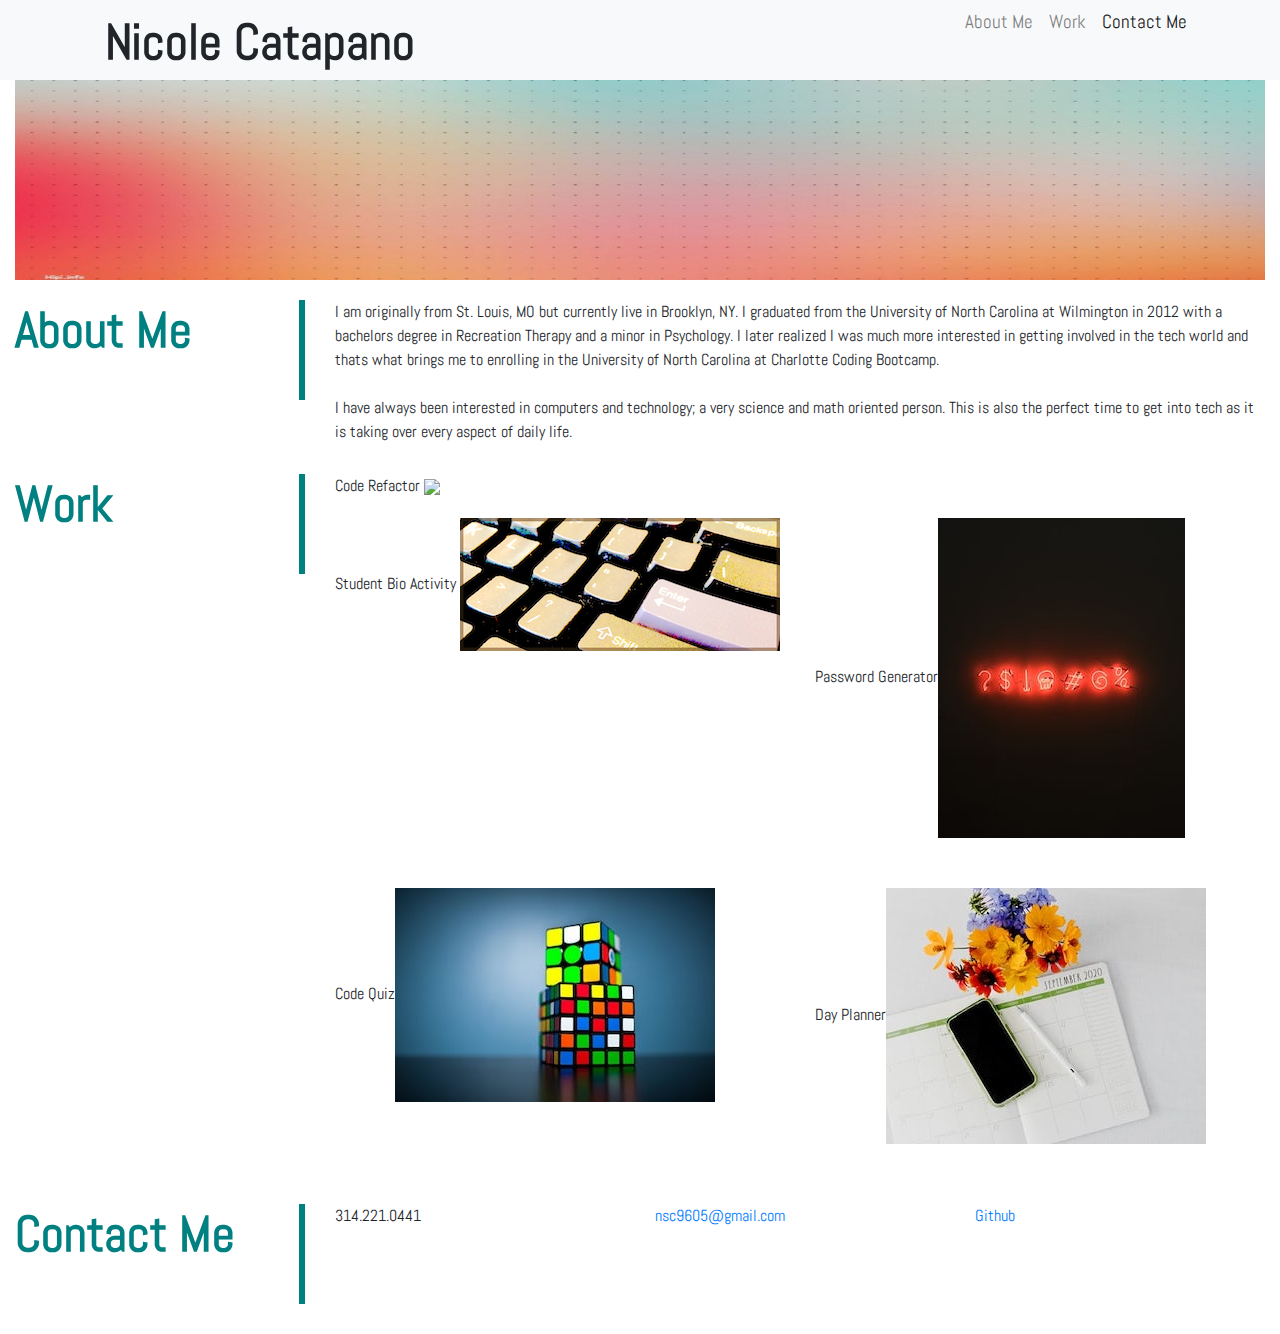
==== new-index.html @ 7c636a08 "updated photos, boxing, and cleaned up css." ====
<!DOCTYPE html>
<html>
<head>
    <meta charset="UTF-8">
    <meta name="viewport" content="width=device-width, initial-scale=1.0">
    <title>Portfolio</title>
    <link rel="stylesheet" href="https://stackpath.bootstrapcdn.com/bootstrap/4.3.1/css/bootstrap.min.css">
    <link rel="stylesheet" href="https://use.fontawesome.com/releases/v5.8.1/css/all.css" integrity="sha384-50oBUHEmvpQ+1lW4y57PTFmhCaXp0ML5d60M1M7uH2+nqUivzIebhndOJK28anvf" crossorigin="anonymous">
    <link rel="stylesheet" href="new-style.css">
    <link href="https://fonts.googleapis.com/css2?family=Abel&family=Architects+Daughter&family=Shadows+Into+Light&display=swap" rel="stylesheet">

</head>

<body>
        <!-- Header -->
        <nav class="navbar navbar-expand-lg navbar-light bg-light">
            <div class="container">
              <!-- Brand and toggle get grouped for better mobile display -->
              <a class="navbar-brand title" id="logo">Nicole Catapano</a>
              <button class="navbar-toggler" type="button" data-toggle="collapse" data-target="#navbarTogglerDemo01"
                aria-controls="navbarTogglerDemo01" aria-expanded="false" aria-label="Toggle navigation">
                <span class="navbar-toggler-icon"></span>
              </button>
              <!-- Collect the nav links, forms, and other content for toggling -->
              <div class="collapse navbar-collapse" id="navbarTogglerDemo01">
                <ul class="navbar-nav ml-auto mt-2 mt-lg-0">
                  <li class="nav-item">
                    <a class="nav-link" href="#aboutme">About Me</a>
                  </li>
                  <li class="nav-item">
                    <a class="nav-link" href="#work">Work</a>
                  </li>
                  <li class="nav-item active">
                    <a class="nav-link" href="#contactme">Contact Me</a>
                  </li>
                </ul>
              </div>
              <!-- /.navbar-collapse -->
            </div>
            <!-- /.container -->
          </nav>


          <div class="container-fluid">
            <div class="" style="max-height: 200px; width: 100%;" >
                <img style="max-height: 200px; min-width: 100%;"  src="./Assets/images/banner2.jpg" alt="">
            </div>

            <!--this is aboout me row-->
            <div class="row divPadding" id="aboutme">
            
                <div class="col-3">
                    <h1 class="float-left title">
                        About Me
                    </h1>
                    <div class="verticalLine float-right"></div>
                </div>
                
                <div class="col-9">
                    I am originally from St. Louis, MO but currently live in Brooklyn, NY. I graduated from the University of North Carolina at Wilmington in 2012 with a bachelors degree in Recreation Therapy and a minor in Psychology. I later realized I was much more interested in getting involved in the tech world and thats what brings me to enrolling in the University of North Carolina at Charlotte Coding Bootcamp.
                <br>
                <br>
                I have always been interested in computers and technology; a very science and math oriented person. This is also the perfect time to get into tech as it is taking over every aspect of daily life.
                </div>
            
            </div>


 <!--this is work row-->
            <div class="row divPadding" id="work">
            
                <div class="col-3">
                    <h1 class="float-left title">
                        Work
                    </h1>
                    <div class="verticalLine float-right"></div>
                </div>

                <div class="col-9">

                    <div class="row">
                        <div class="col-12">
                          <div>Code Refactor<a href="https://nsc9605.github.io/Homework-1/">
                            <img src="./Assets/images/code-ref.jpg"/></a></div>
                        </div>
                        <div class="col-6 float-left divPadding">
                            Student Bio Activity<a href="https://github.com/nsc9605/Student-Bio-Activity.git">
                <img src="./Assets/images/Keyboard_subpage_photo.jpg"/></a>
                        </div>
                        <div class="col-6 float-right divPadding">
                            Password Generator<img src="./Assets/images/pswd.jpeg"/>
                        </div>
                        <div class="col-6 float-left divPadding">
                            Code Quiz<img src="./Assets/images/quiz.jpeg"/>
                        </div>
                        <div class="col-6 float-center divPadding">
                            Day Planner<img src="./Assets/images/planner.jpeg"/>
                        </div>
                    </div>

                </div>
            
            </div>




            <!--this is aboout me row-->
            <div class="row divPadding" id="contactme">
            
                <div class="col-3">
                    <h1 class="float-left title">
                        Contact Me
                    </h1>
                    <div class="verticalLine float-right"></div>
                </div>

                <div class="col-3">
                    314.221.0441
                </div>
                <div class="col-3">
                    <a href="mailto:nsc9605@gmail.com">nsc9605@gmail.com</a>
                </div>
                <div class="col-3">
                    <a href="https://github.com/nsc9605">Github</a>
                </div>
            
            </div>




          </div>



<!-- 
<div class="flex-container" id="contactme">
  <div style="flex-grow: 1">
    <h4>Contact Me</h4> 
  </div>
</div>
  <div style="flex-grow: 8" class="contact-me" id="contact-me">
    <p>
        <ul>
            <li>314.221.0441</li>
            <li><a href="mailto:nsc9605@gmail.com">nsc9605@gmail.com</a></li>
            <li><a href="https://github.com/nsc9605">Github</a></li>
            <li></li>
        </ul>
    </p>
  </div>
</div>

<footer> Nicole Catapano 2020</footer> -->

<script src="https://code.jquery.com/jquery-3.4.1.min.js"></script>
<script src="https://cdnjs.cloudflare.com/ajax/libs/moment.js/2.24.0/moment.min.js"></script>
</body>
</html>
---- new-style.css ----
* {
    box-sizing: border-box;
  }
  
:root {
      --white: #ffffff;
  }
/* Style the body */
body {
    font-family: 'Abel', sans-serif;
    margin: 0;
  }

.verticalLine{
  border-left: 6px solid teal;
  height: 100px;
}
  
.title{
  font-size: 50px;
  font-weight: bold;
  color: teal;

}

.col-6 {
  border-color: wheat;
  border-radius: 20%;
}

.divPadding{
  margin-bottom: 30px;
  margin-top: 20px;
}
  /* Header/logo Title */
header {
    padding: 20px;
    text-align: left;
    flex: wrap;
    background-image: url(https://www.everynation.org/wp-content/uploads/2018/02/Monthly-Website-Header-background.jpg);
    color: var(--white);
    font-size: 30px;
    font-family: 'Abel', sans-serif;
  }
  
nav {
    flex: wrap;
    height: 80px;
    display: inline-block;
    justify-content: right;
    text-align: right;

}

  /* Style the navigation bar links */
nav a {
   text-decoration: none;
   font-size: 1.2rem;
   color: white;
   height: 80px;
   display: flex;
   text-align: right;
   justify-content: right;
   align-items: right;
   padding: 14px 20px;

  }
  
  /* Change color on hover */
nav a:hover {
    background-color: rgb(84, 208, 230);
    color: var (var(--white));
  }


h2, h3, h4 {
    padding: 20px;
    margin: 5px;
    float: left;
    text-align: right;
    font-family: 'Abel', sans-serif;
    font-weight: bolder;
    font-size: 40px;
    line-height: 40px;
  }

p {
    float: left;
    font-size: 20px;
    font-family: 'Abel', sans-serif;
    margin: 10px;
    text-align: left;
    margin-right: auto;
    width: 45%;
    flex: 50%;
    padding: 35px;
    line-height: 1.6;
  }

  /* Responsive layout - when the screen is less than 700px wide, make the two columns stack on top of each other instead of next to each other */
@media screen and (max-width: 700px) {
    .flex-container, .navbar {   
      flex-direction: row;
    }

  footer {
    padding: 40px;
    text-align: left;
    font-family: 'Abel', sans-serif;
    clear: both;
    display: inline-block;
    list-style: none;
    margin-right: 15px;
  }

  @import url("https://fonts.googleapis.com/css?family=Lato:100,300,400,700,900");
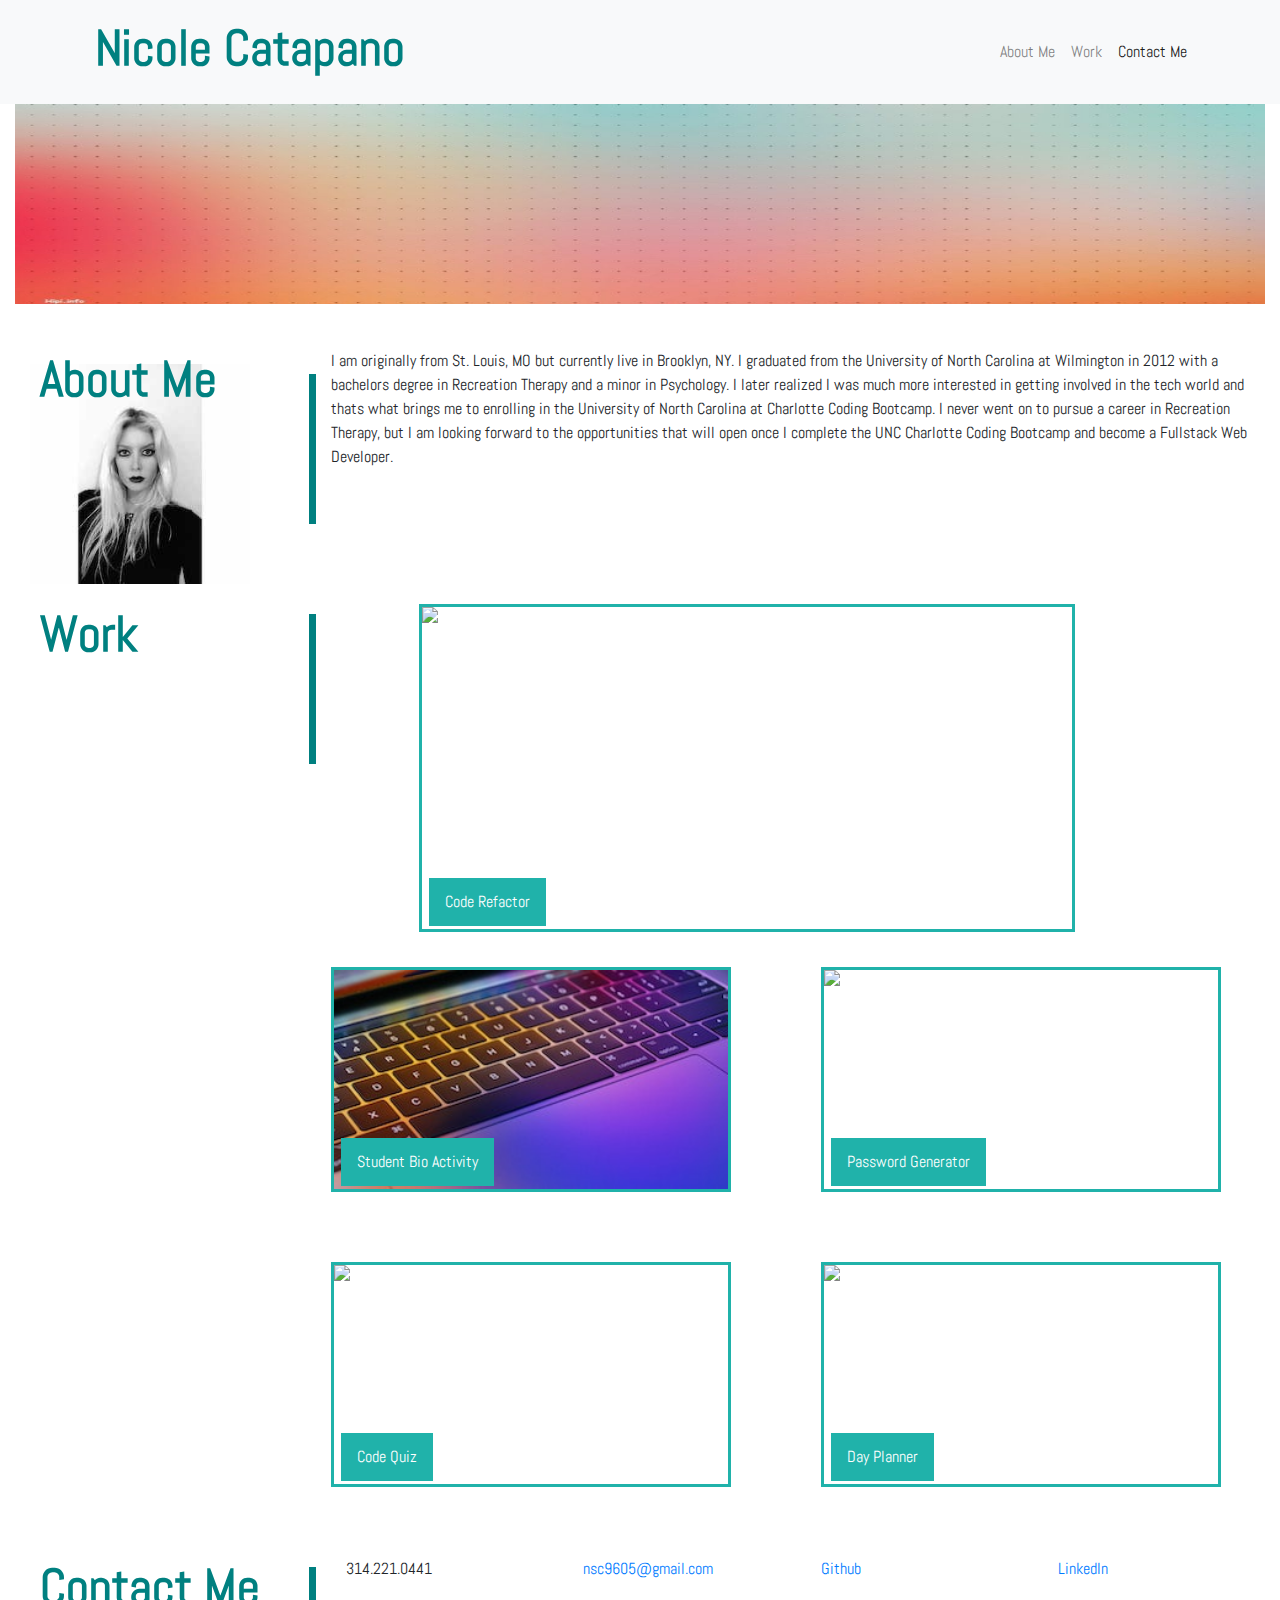
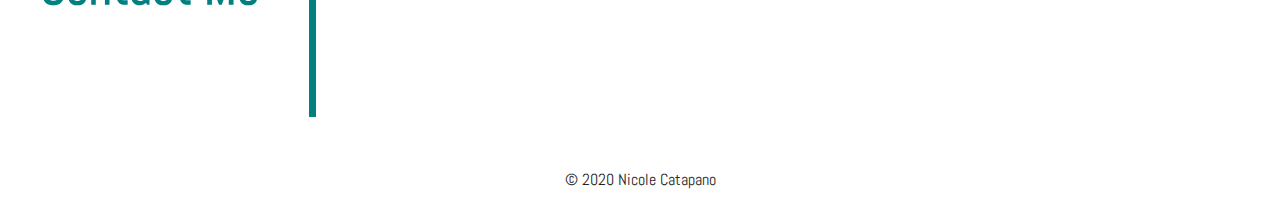
==== commit 589bebc9: "final touches on html, css and starting readme file" ====
--- a/new-index.html
+++ b/new-index.html
@@ -3,7 +3,7 @@
 <head>
     <meta charset="UTF-8">
     <meta name="viewport" content="width=device-width, initial-scale=1.0">
-    <title>Portfolio</title>
+    <title>Responsive Portfolio</title>
     <link rel="stylesheet" href="https://stackpath.bootstrapcdn.com/bootstrap/4.3.1/css/bootstrap.min.css">
     <link rel="stylesheet" href="https://use.fontawesome.com/releases/v5.8.1/css/all.css" integrity="sha384-50oBUHEmvpQ+1lW4y57PTFmhCaXp0ML5d60M1M7uH2+nqUivzIebhndOJK28anvf" crossorigin="anonymous">
     <link rel="stylesheet" href="new-style.css">
@@ -16,13 +16,12 @@
         <nav class="navbar navbar-expand-lg navbar-light bg-light">
             <div class="container">
               <!-- Brand and toggle get grouped for better mobile display -->
-              <a class="navbar-brand title" id="logo">Nicole Catapano</a>
-              <button class="navbar-toggler" type="button" data-toggle="collapse" data-target="#navbarTogglerDemo01"
-                aria-controls="navbarTogglerDemo01" aria-expanded="false" aria-label="Toggle navigation">
-                <span class="navbar-toggler-icon"></span>
-              </button>
-              <!-- Collect the nav links, forms, and other content for toggling -->
+              <h1 class="title left">
+                Nicole Catapano
+              </h1>
+             <!-- Collect the nav links, forms, and other content for toggling -->
               <div class="collapse navbar-collapse" id="navbarTogglerDemo01">
+               
                 <ul class="navbar-nav ml-auto mt-2 mt-lg-0">
                   <li class="nav-item">
                     <a class="nav-link" href="#aboutme">About Me</a>
@@ -34,38 +33,41 @@
                     <a class="nav-link" href="#contactme">Contact Me</a>
                   </li>
                 </ul>
+                
               </div>
               <!-- /.navbar-collapse -->
             </div>
             <!-- /.container -->
           </nav>
 
-
+          <!-- Full width container of entire page to be-->   
           <div class="container-fluid">
             <div class="" style="max-height: 200px; width: 100%;" >
-                <img style="max-height: 200px; min-width: 100%;"  src="./Assets/images/banner2.jpg" alt="">
+              <img style="max-height: 200px; min-width: 100%;"  src="./Assets/images/banner2.jpg">
+              <div class="col-3 img">
+                <img src="./Assets/images/Image from iOS.jpg"/>
+              </div>
             </div>
+            
 
             <!--this is aboout me row-->
             <div class="row divPadding" id="aboutme">
-            
+            <!-- Column-3 holds the h1 of each row -->
                 <div class="col-3">
-                    <h1 class="float-left title">
-                        About Me
+                    <h1 class="float-left title img">
+                      About Me
                     </h1>
-                    <div class="verticalLine float-right"></div>
+                <!-- VerticalLine element in each .col-3 div to separate the heading from the contnent -->
+                  <div class="verticalLine float-right divPadding"></div>
                 </div>
-                
+                <!-- Column-9 holds the main/info of each row -->
                 <div class="col-9">
-                    I am originally from St. Louis, MO but currently live in Brooklyn, NY. I graduated from the University of North Carolina at Wilmington in 2012 with a bachelors degree in Recreation Therapy and a minor in Psychology. I later realized I was much more interested in getting involved in the tech world and thats what brings me to enrolling in the University of North Carolina at Charlotte Coding Bootcamp.
-                <br>
-                <br>
-                I have always been interested in computers and technology; a very science and math oriented person. This is also the perfect time to get into tech as it is taking over every aspect of daily life.
+                    I am originally from St. Louis, MO but currently live in Brooklyn, NY. I graduated from the University of North Carolina at Wilmington in 2012 with a bachelors degree in Recreation Therapy and a minor in Psychology. I later realized I was much more interested in getting involved in the tech world and thats what brings me to enrolling in the University of North Carolina at Charlotte Coding Bootcamp. I never went on to pursue a career in Recreation Therapy, but I am looking forward to the opportunities that will open once I complete the UNC Charlotte Coding Bootcamp and become a Fullstack Web Developer.
                 </div>
             
             </div>
 
-
+          
  <!--this is work row-->
             <div class="row divPadding" id="work">
             
@@ -79,22 +81,41 @@
                 <div class="col-9">
 
                     <div class="row">
-                        <div class="col-12">
-                          <div>Code Refactor<a href="https://nsc9605.github.io/Homework-1/">
-                            <img src="./Assets/images/code-ref.jpg"/></a></div>
+                      
+                        <div class="col-12 img center item"> <!-- Col-12 image larger then the rest, and item to allow work title to be on photo -->
+                          <p class="label">
+                            Code Refactor
+                          </p>
+                            <a href="https://nsc9605.github.io/Homework-1/">
+                            <img src="./Assets/images/code-ref.jpg"/></a>
                         </div>
-                        <div class="col-6 float-left divPadding">
-                            Student Bio Activity<a href="https://github.com/nsc9605/Student-Bio-Activity.git">
-                <img src="./Assets/images/Keyboard_subpage_photo.jpg"/></a>
+                        <div class="col-6 img float-left divPadding item">
+                          <p class="label">
+                            Student Bio Activity
+                          </p>
+                            <a href="file:///Users/nikicatapano/UNCC%20BCS/PREWORK_NSC/prework-about-me/index.html">
+                            <img src="./Assets/images/keyboard.jpg"/></a>
                         </div>
-                        <div class="col-6 float-right divPadding">
-                            Password Generator<img src="./Assets/images/pswd.jpeg"/>
+                        <div class="col-6 img float-left divPadding item">
+                          <p class="label">
+                            Password Generator
+                          </p>  
+                            <a>
+                            <img src="./Assets/images/passlock.jpeg"/></a>
                         </div>
-                        <div class="col-6 float-left divPadding">
-                            Code Quiz<img src="./Assets/images/quiz.jpeg"/>
+                        <div class="col-6 img float-left divPadding item">
+                          <p class="label">
+                            Code Quiz
+                          </p>
+                            <a>
+                            <img src="./Assets/images/quizz.jpeg"/></a>
                         </div>
-                        <div class="col-6 float-center divPadding">
-                            Day Planner<img src="./Assets/images/planner.jpeg"/>
+                        <div class="col-6 float-center divPadding item">
+                          <p class="label">
+                            Day Planner
+                            </p>
+                            <a>
+                            <img src="./Assets/images/planner.png"/></a>
                         </div>
                     </div>
 
@@ -115,46 +136,33 @@
                     <div class="verticalLine float-right"></div>
                 </div>
 
-                <div class="col-3">
+            <div class="col-9">
+
+                <div class="col-3 float-left">
                     314.221.0441
                 </div>
-                <div class="col-3">
+                <div class="col-3 float-left">
                     <a href="mailto:nsc9605@gmail.com">nsc9605@gmail.com</a>
                 </div>
-                <div class="col-3">
+                <div class="col-3 float-left">
                     <a href="https://github.com/nsc9605">Github</a>
+                </div>
+                <div class="col-3 float-left">
+                    <a href="www.linkedin.com/in/nicole-catapano-4686951b0">LinkedIn</a>
                 </div>
             
             </div>
+          </div>
+</body>
 
-
-
-
-          </div>
-
-
-
-<!-- 
-<div class="flex-container" id="contactme">
-  <div style="flex-grow: 1">
-    <h4>Contact Me</h4> 
-  </div>
-</div>
-  <div style="flex-grow: 8" class="contact-me" id="contact-me">
-    <p>
-        <ul>
-            <li>314.221.0441</li>
-            <li><a href="mailto:nsc9605@gmail.com">nsc9605@gmail.com</a></li>
-            <li><a href="https://github.com/nsc9605">Github</a></li>
-            <li></li>
-        </ul>
-    </p>
-  </div>
-</div>
-
-<footer> Nicole Catapano 2020</footer> -->
+<!-- Footer -->
+<footer class="page-footer">
+    <!-- Copyright -->
+       <div class="footer-copyright text-center py-3">© 2020 Nicole Catapano</div>
+    <!-- Copyright -->
+</footer>
+</html>
 
 <script src="https://code.jquery.com/jquery-3.4.1.min.js"></script>
 <script src="https://cdnjs.cloudflare.com/ajax/libs/moment.js/2.24.0/moment.min.js"></script>
-</body>
-</html>
+
--- a/new-style.css
+++ b/new-style.css
@@ -1,117 +1,162 @@
+/* variable function for repeated use */
+:root {
+  --white: #ffffff;
+  --seagreen: lightseagreen;
+  }
 
 * {
     box-sizing: border-box;
   }
-  
-:root {
-      --white: #ffffff;
-  }
+
+/* formats for each header section */
+h1 {
+  float: left;
+  font-size: 50px;
+  font-weight: bold;
+  color: teal;
+  float: right;
+  padding: 10px;
+}
+
+
 /* Style the body */
 body {
     font-family: 'Abel', sans-serif;
     margin: 0;
+    padding: 0;
   }
 
+/* rules for the vertical line for each section */
 .verticalLine{
-  border-left: 6px solid teal;
-  height: 100px;
+  border-left: 7px solid teal;
+  height: 150px;
+  margin-top: 20px;
 }
-  
+
+/* Controling size and format for the h1 titles */
 .title{
   font-size: 50px;
   font-weight: bold;
   color: teal;
-
+  float: right;
+  padding: 10px;
 }
 
-.col-6 {
-  border-color: wheat;
-  border-radius: 20%;
+/* only rules for the image */
+.col-3 img {
+  align-items: left; 
+  margin-top: 30px;
+  margin-bottom: 40px;
+  padding-top: 30px;
+  max-height: 250px;
+  max-width: 250px; 
+  margin-right: 75%;
 }
 
-.divPadding{
-  margin-bottom: 30px;
-  margin-top: 20px;
-}
-  /* Header/logo Title */
-header {
-    padding: 20px;
-    text-align: left;
-    flex: wrap;
-    background-image: url(https://www.everynation.org/wp-content/uploads/2018/02/Monthly-Website-Header-background.jpg);
-    color: var(--white);
-    font-size: 30px;
-    font-family: 'Abel', sans-serif;
-  }
-  
-nav {
-    flex: wrap;
-    height: 80px;
-    display: inline-block;
-    justify-content: right;
-    text-align: right;
-
+/* overall justifications for column-9 */
+.col-9 {
+  top: 10px;
+  padding: 0px;
 }
 
-  /* Style the navigation bar links */
-nav a {
-   text-decoration: none;
-   font-size: 1.2rem;
-   color: white;
-   height: 80px;
-   display: flex;
-   text-align: right;
-   justify-content: right;
-   align-items: right;
-   padding: 14px 20px;
+/* overall column-12 justifications */
+.col-12 {
+  justify-content: center;
+  margin-left: 9%;
+}
 
-  }
+/* format for image box in column-12 */
+.col-12 img {
+  border-color: var(--seagreen);
+  border-style: solid;
+  align-items: center;
+  max-width: 656px;
+  max-height: 328px;
+  min-width: 656px;
+  min-height: 328px;
+}
+
+
+.col-6 {
+  justify-content: space-around;
+  flex-wrap: wrap;
+}
+
+/* Properties for the photos in the boxes in "Work" section */
+.col-6 img {
+  border-color: var(--seagreen);
+  border-style: solid;
+  max-width: 400px;
+  max-height: 225px;
+  min-width: 400px;
+  min-height: 225px;
+  flex: 0 0 0;
+}
+
+/* Padding per each div column */
+.divPadding{
+  margin-bottom: 35px;
+  margin-top: 35px;
+  margin-left: 0;
+}
+
+/* to place the item on the image as in text */
+.item > img {
+  width: 100%;
+  height: auto;
+  display: block; /* to get rid of whitespace */
+  position: relative;
   
-  /* Change color on hover */
+}
+
+.label { /* Adding the text to be placed on the photo in work boxes*/
+  font-size: 1rem;
+  line-height: 3;
+  padding: 0 1rem;
+  position: absolute;
+  bottom: -10px;
+  left: 25px;
+  background-color: var(--seagreen);
+  color: var(--white);  
+}
+
+/* Change color on hover */
 nav a:hover {
-    background-color: rgb(84, 208, 230);
-    color: var (var(--white));
+    background-color: peachpuff;
+    
   }
 
-
-h2, h3, h4 {
-    padding: 20px;
-    margin: 5px;
-    float: left;
-    text-align: right;
-    font-family: 'Abel', sans-serif;
-    font-weight: bolder;
-    font-size: 40px;
-    line-height: 40px;
-  }
-
-p {
-    float: left;
-    font-size: 20px;
-    font-family: 'Abel', sans-serif;
-    margin: 10px;
-    text-align: left;
-    margin-right: auto;
-    width: 45%;
-    flex: 50%;
-    padding: 35px;
-    line-height: 1.6;
-  }
+.col- {
+  width: 100%;
+}
 
   /* Responsive layout - when the screen is less than 700px wide, make the two columns stack on top of each other instead of next to each other */
 @media screen and (max-width: 700px) {
-    .flex-container, .navbar {   
+    .row, .navbar, col {   
       flex-direction: row;
     }
 
+@media only screen and (max-width:800px) {
+      /* For tablets: */
+      .main {
+        width: 80%;
+        padding: 0;
+      }
+      .right {
+        width: 100%;
+      }
+    }
+
+@media only screen and (max-width:500px) {
+      /* For mobile phones: */
+      .menu, .main, .right {
+        width: 100%;
+    }
+/* Footer element formatting */
   footer {
-    padding: 40px;
-    text-align: left;
+    padding: 20px;
+    text-align: center;
     font-family: 'Abel', sans-serif;
-    clear: both;
-    display: inline-block;
-    list-style: none;
-    margin-right: 15px;
-  }
-
-  @import url("https://fonts.googleapis.com/css?family=Lato:100,300,400,700,900");
+    font-size: 20px;
+    position: fixed;
+  }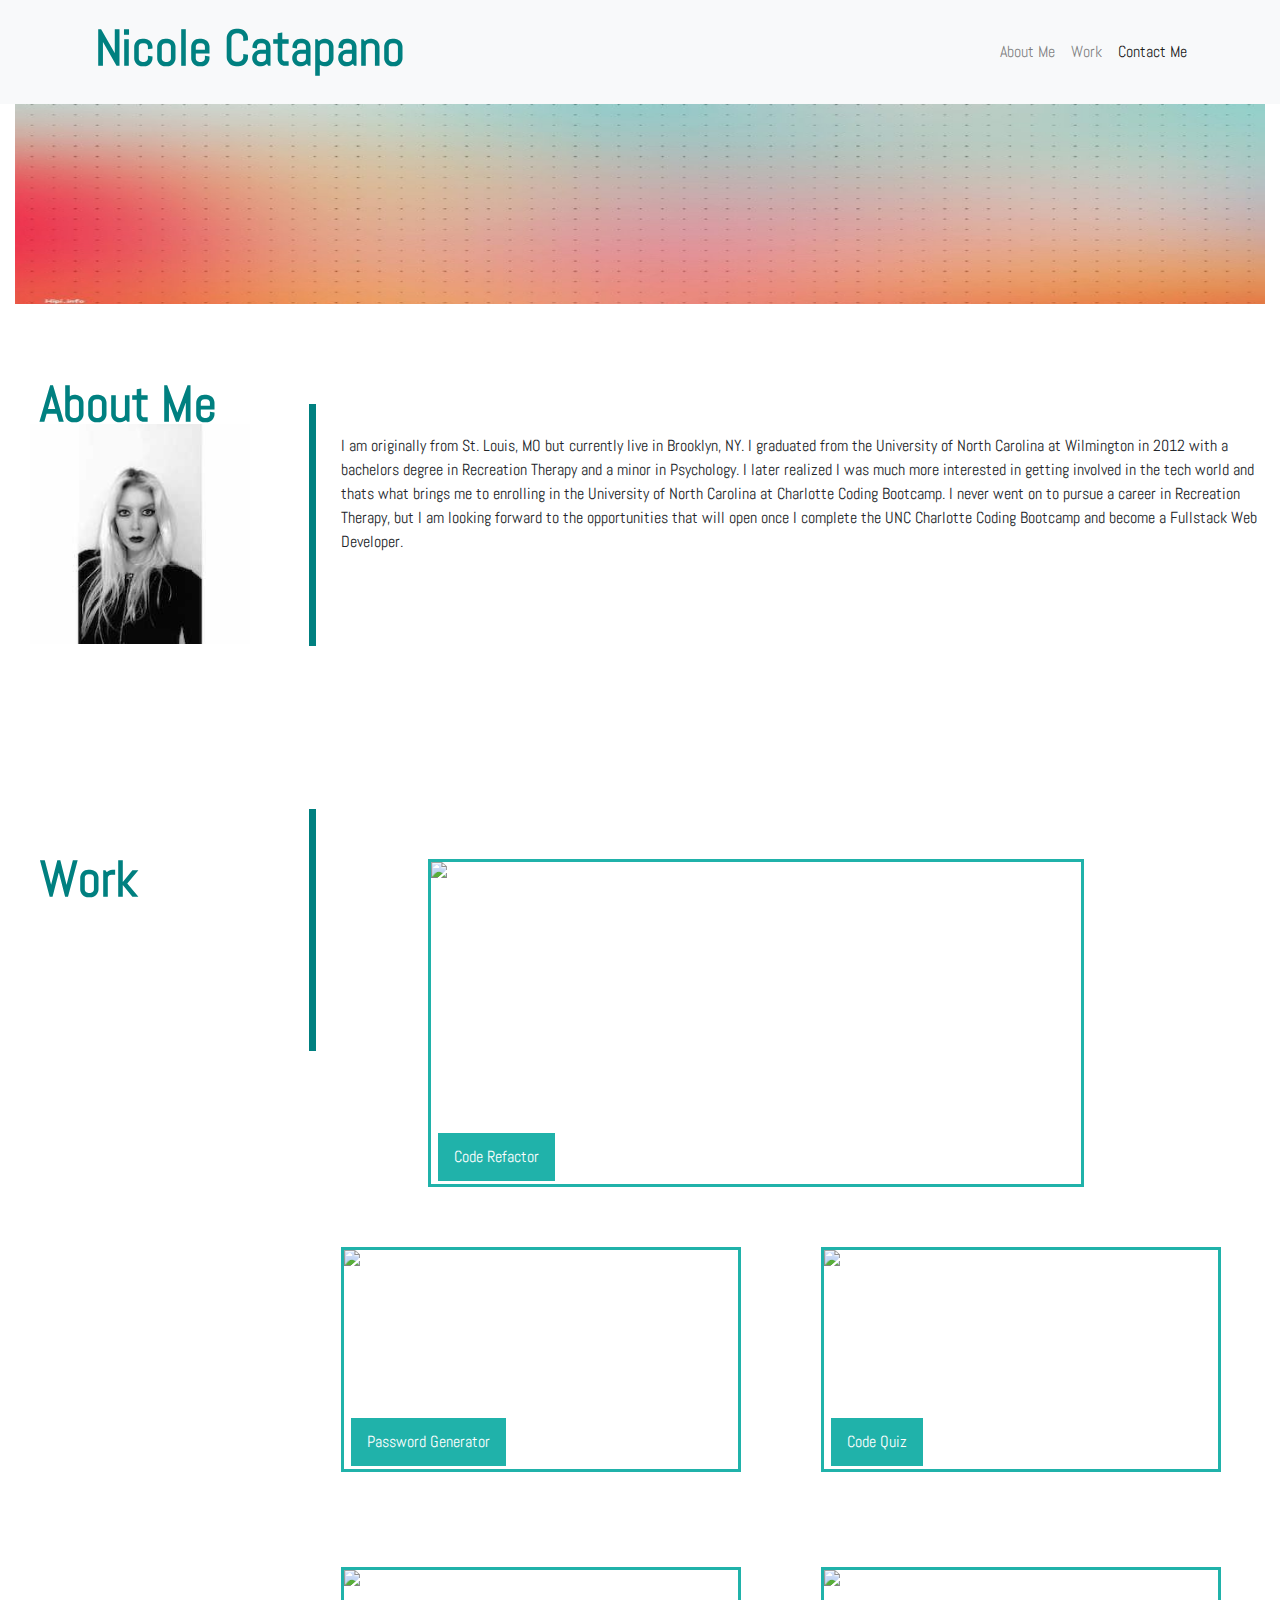
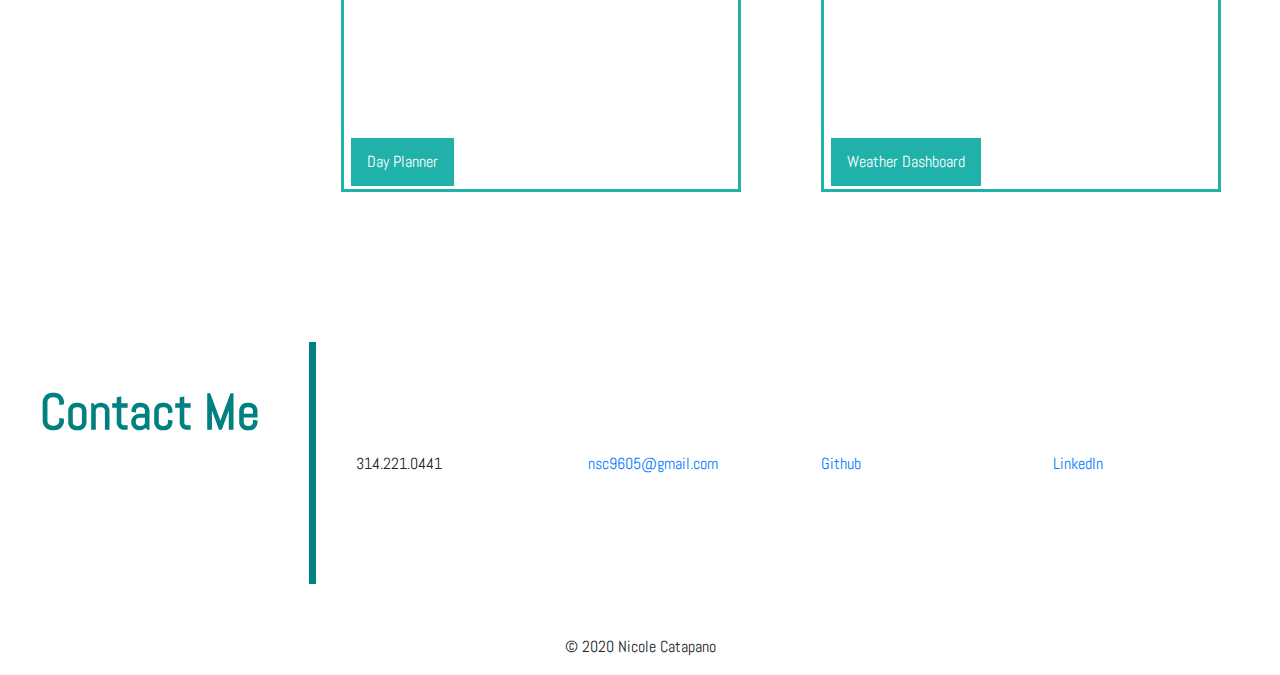
==== commit 5f13118d: "small fixes to layout of page" ====
--- a/new-index.html
+++ b/new-index.html
@@ -44,7 +44,7 @@
           <div class="container-fluid">
             <div class="" style="max-height: 200px; width: 100%;" >
               <img style="max-height: 200px; min-width: 100%;"  src="./Assets/images/banner2.jpg">
-              <div class="col-3 img">
+              <div class="col-3 img divPadding">
                 <img src="./Assets/images/Image from iOS.jpg"/>
               </div>
             </div>
@@ -54,14 +54,14 @@
             <div class="row divPadding" id="aboutme">
             <!-- Column-3 holds the h1 of each row -->
                 <div class="col-3">
-                    <h1 class="float-left title img">
+                    <h1 class="float-left title">
                       About Me
                     </h1>
                 <!-- VerticalLine element in each .col-3 div to separate the heading from the contnent -->
                   <div class="verticalLine float-right divPadding"></div>
                 </div>
                 <!-- Column-9 holds the main/info of each row -->
-                <div class="col-9">
+                <div class="col-9 divPadding">
                     I am originally from St. Louis, MO but currently live in Brooklyn, NY. I graduated from the University of North Carolina at Wilmington in 2012 with a bachelors degree in Recreation Therapy and a minor in Psychology. I later realized I was much more interested in getting involved in the tech world and thats what brings me to enrolling in the University of North Carolina at Charlotte Coding Bootcamp. I never went on to pursue a career in Recreation Therapy, but I am looking forward to the opportunities that will open once I complete the UNC Charlotte Coding Bootcamp and become a Fullstack Web Developer.
                 </div>
             
@@ -72,14 +72,17 @@
             <div class="row divPadding" id="work">
             
                 <div class="col-3">
-                    <h1 class="float-left title">
+                <br>
+                <br>
+                    <h1 class="float-left title divPadding">
                         Work
                     </h1>
                     <div class="verticalLine float-right"></div>
                 </div>
 
-                <div class="col-9">
-
+                <div class="col-9 divPadding">
+                  <br>
+                  <br>
                     <div class="row">
                       
                         <div class="col-12 img center item"> <!-- Col-12 image larger then the rest, and item to allow work title to be on photo -->
@@ -89,14 +92,7 @@
                             <a href="https://nsc9605.github.io/Homework-1/">
                             <img src="./Assets/images/code-ref.jpg"/></a>
                         </div>
-                        <div class="col-6 img float-left divPadding item">
-                          <p class="label">
-                            Student Bio Activity
-                          </p>
-                            <a href="file:///Users/nikicatapano/UNCC%20BCS/PREWORK_NSC/prework-about-me/index.html">
-                            <img src="./Assets/images/keyboard.jpg"/></a>
-                        </div>
-                        <div class="col-6 img float-left divPadding item">
+                        <div class="col-6 img float-right divPadding item">
                           <p class="label">
                             Password Generator
                           </p>  
@@ -113,9 +109,16 @@
                         <div class="col-6 float-center divPadding item">
                           <p class="label">
                             Day Planner
-                            </p>
+                          </p>
                             <a>
                             <img src="./Assets/images/planner.png"/></a>
+                        </div>
+                        <div class="col-6 img float-left divPadding item">
+                          <p class="label">
+                            Weather Dashboard
+                          </p>
+                              <a>
+                                <img src="./Assets/images/weather.jpg"/></a>
                         </div>
                     </div>
 
@@ -130,24 +133,24 @@
             <div class="row divPadding" id="contactme">
             
                 <div class="col-3">
-                    <h1 class="float-left title">
+                    <h1 class="float-left title divPadding">
                         Contact Me
                     </h1>
                     <div class="verticalLine float-right"></div>
                 </div>
 
-            <div class="col-9">
+            <div class="col-9 divPadding">
 
-                <div class="col-3 float-left">
+                <div class="col-3 float-left divPadding">
                     314.221.0441
                 </div>
-                <div class="col-3 float-left">
+                <div class="col-3 float-left divPadding">
                     <a href="mailto:nsc9605@gmail.com">nsc9605@gmail.com</a>
                 </div>
-                <div class="col-3 float-left">
+                <div class="col-3 float-left divPadding">
                     <a href="https://github.com/nsc9605">Github</a>
                 </div>
-                <div class="col-3 float-left">
+                <div class="col-3 float-left divPadding">
                     <a href="www.linkedin.com/in/nicole-catapano-4686951b0">LinkedIn</a>
                 </div>
             
--- a/new-style.css
+++ b/new-style.css
@@ -29,7 +29,7 @@
 /* rules for the vertical line for each section */
 .verticalLine{
   border-left: 7px solid teal;
-  height: 150px;
+  height: 242px;
   margin-top: 20px;
 }
 
@@ -41,6 +41,7 @@
   float: right;
   padding: 10px;
 }
+
 
 /* only rules for the image */
 .col-3 img {
@@ -56,7 +57,8 @@
 /* overall justifications for column-9 */
 .col-9 {
   top: 10px;
-  padding: 0px;
+  padding: 10px;
+ 
 }
 
 /* overall column-12 justifications */
@@ -96,8 +98,9 @@
 /* Padding per each div column */
 .divPadding{
   margin-bottom: 35px;
-  margin-top: 35px;
+  margin-top: 40px;
   margin-left: 0;
+  padding-top: 20px;
 }
 
 /* to place the item on the image as in text */
@@ -125,6 +128,7 @@
     background-color: peachpuff;
     
   }
+
 
 .col- {
   width: 100%;
